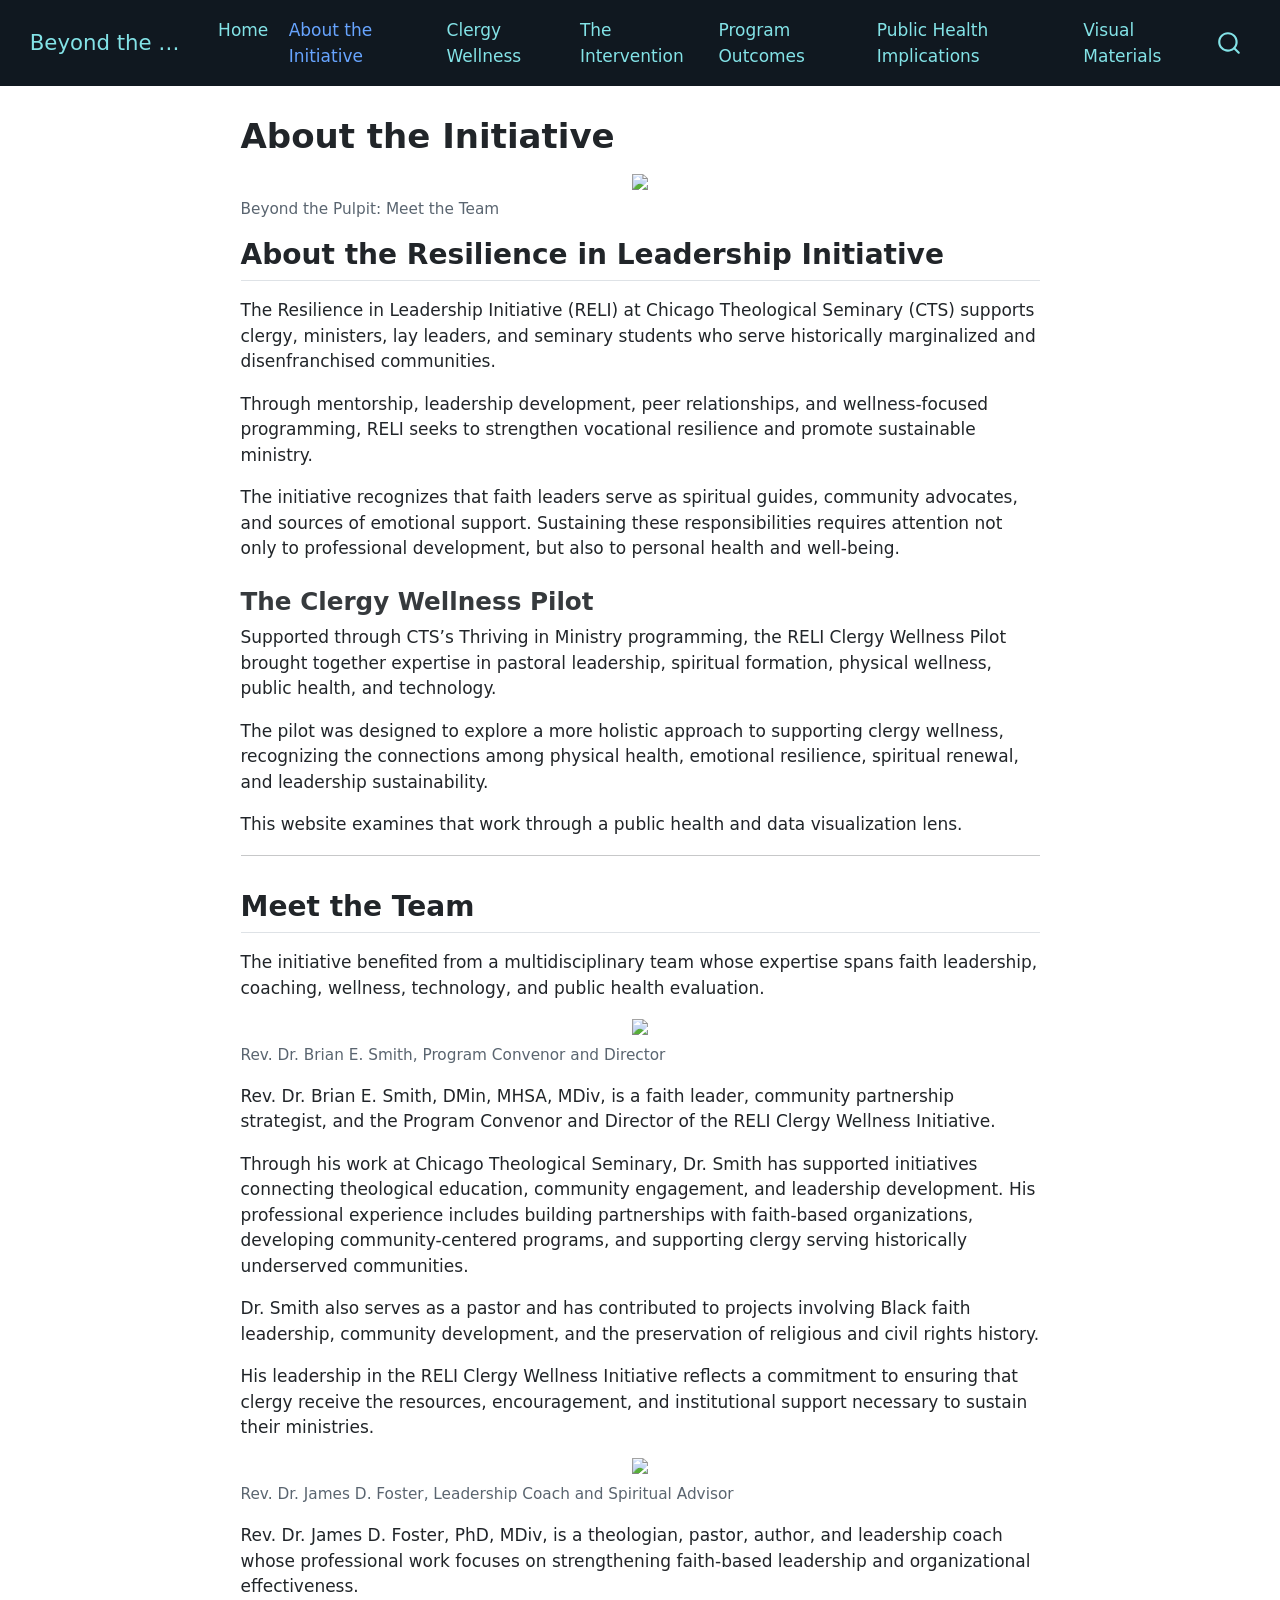
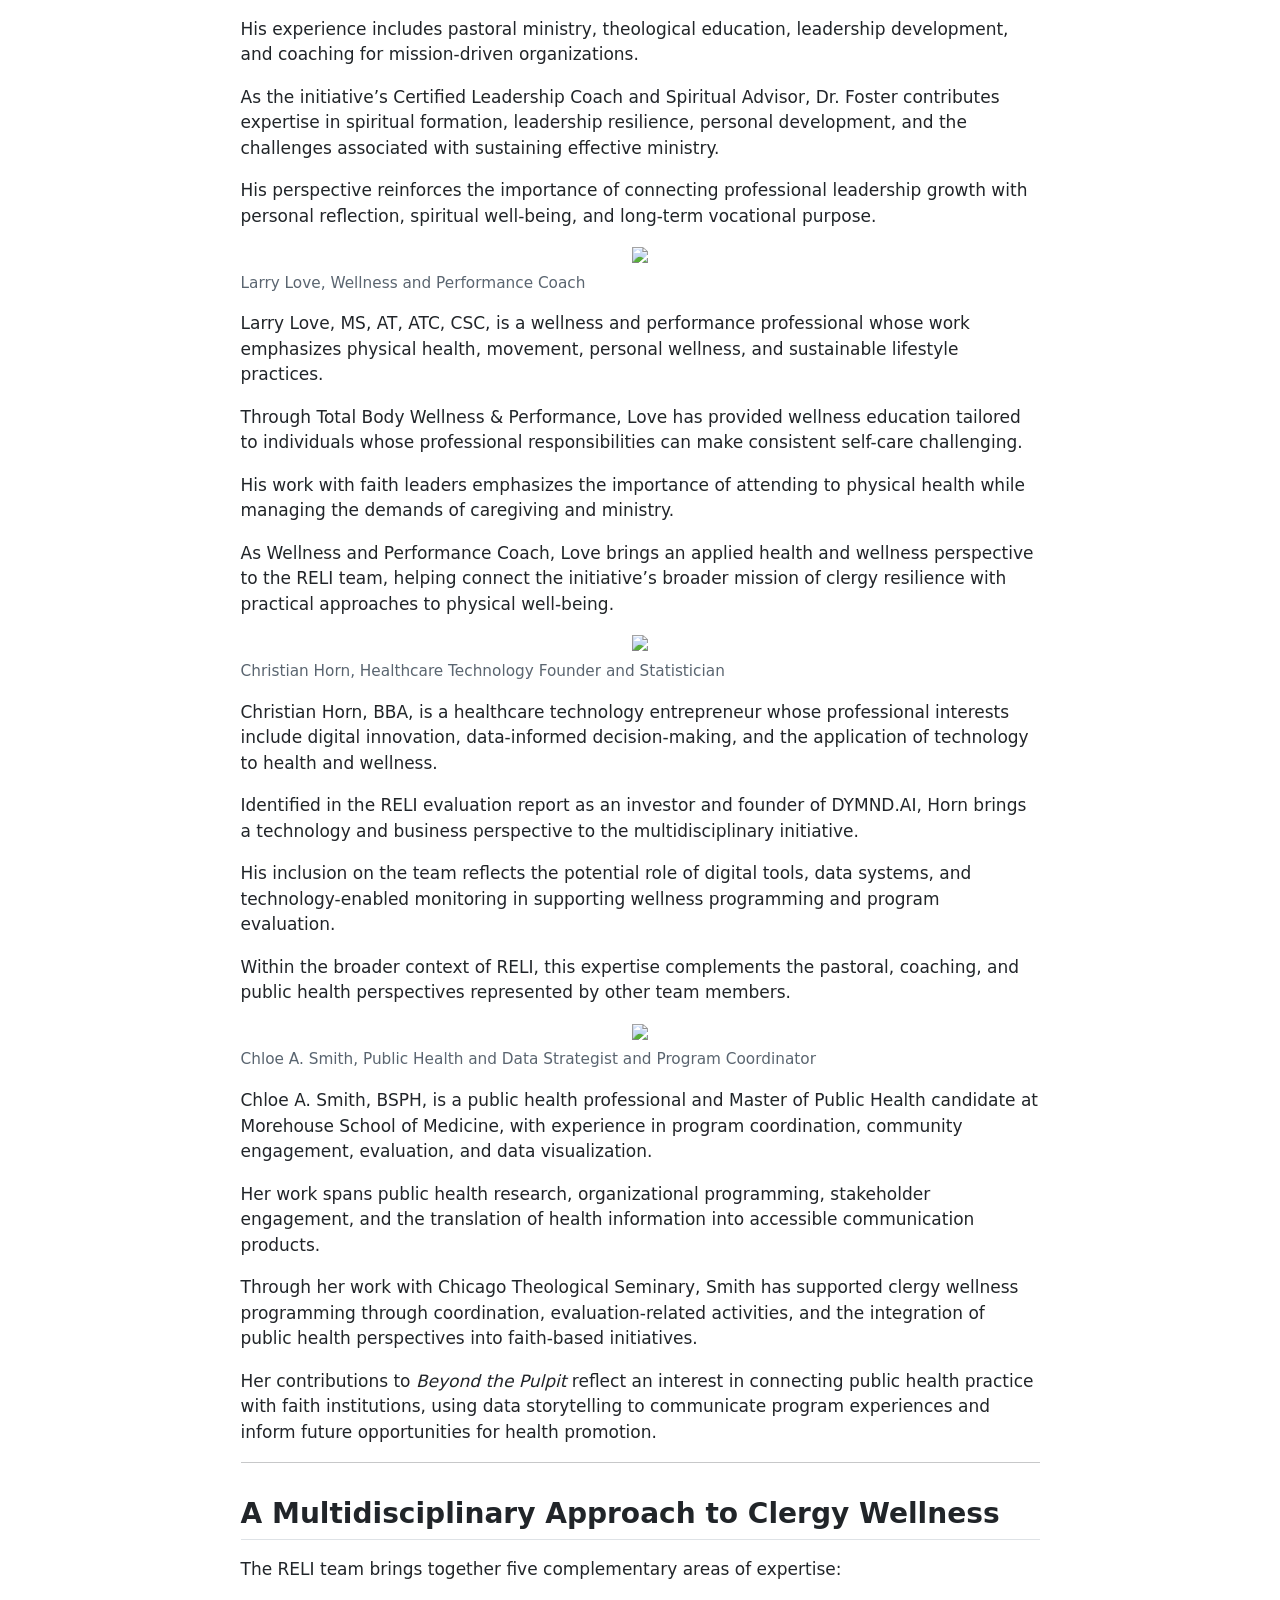
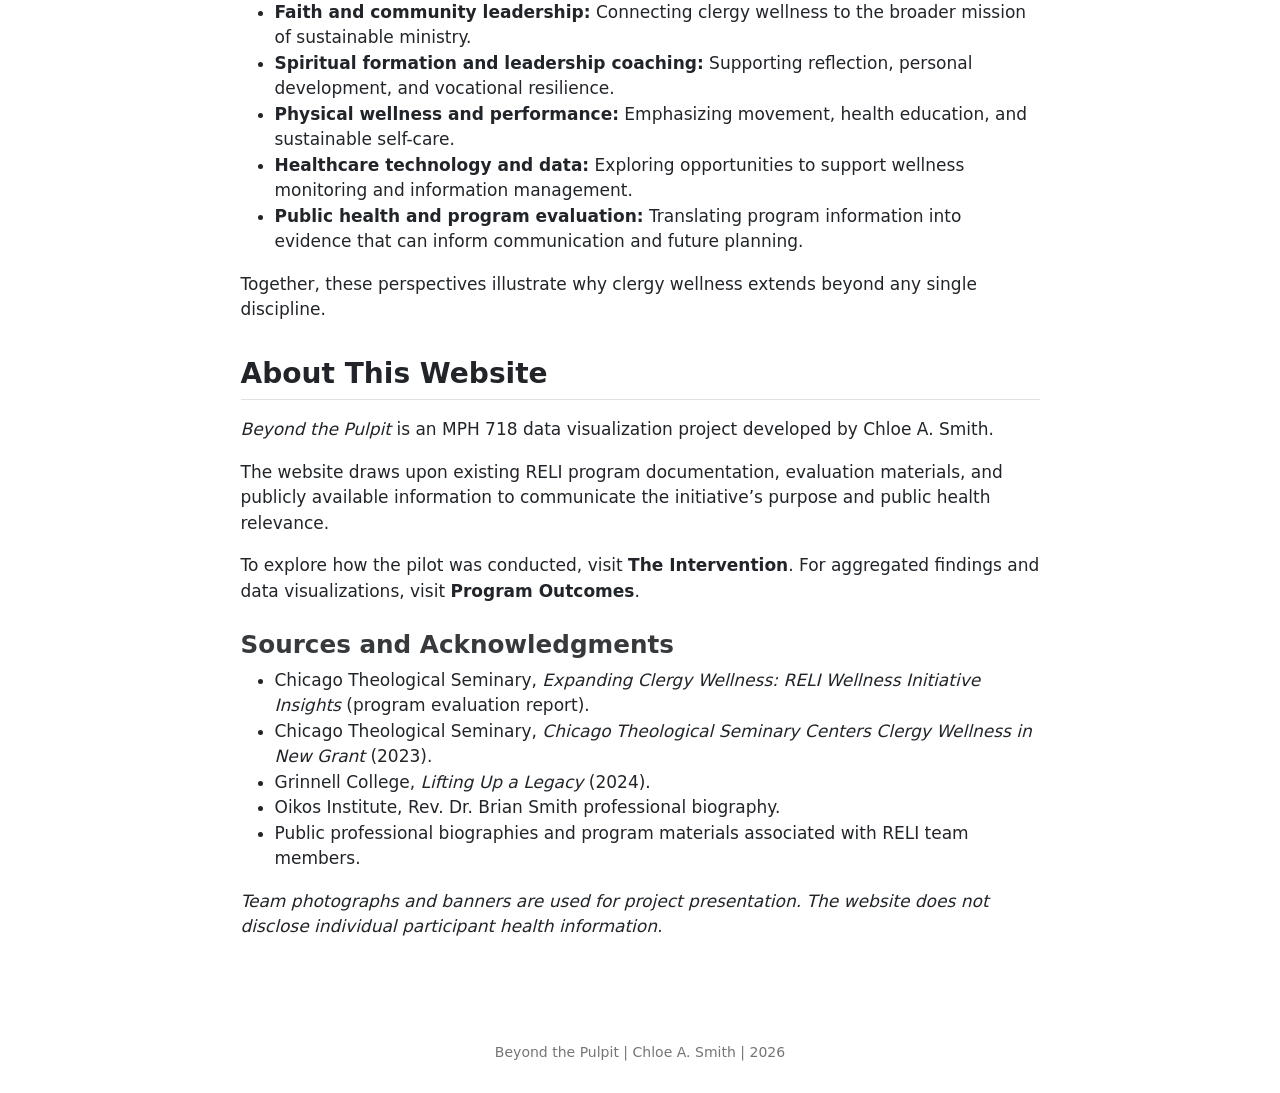
==== docs/about.html @ e20a2274 "Add Beyond the Pulpit website" ====
<!DOCTYPE html>
<html xmlns="http://www.w3.org/1999/xhtml" lang="en" xml:lang="en"><head>

<meta charset="utf-8">
<meta name="generator" content="quarto-1.9.38">

<meta name="viewport" content="width=device-width, initial-scale=1.0, user-scalable=yes">


<title>About the Initiative – Beyond the Pulpit</title>
<style>
/* Default styles provided by pandoc.
** See https://pandoc.org/MANUAL.html#variables-for-html for config info.
*/
code{white-space: pre-wrap;}
span.smallcaps{font-variant: small-caps;}
div.columns{display: flex; gap: min(4vw, 1.5em);}
div.column{flex: auto; overflow-x: auto;}
div.hanging-indent{margin-left: 1.5em; text-indent: -1.5em;}
ul.task-list{list-style: none;}
ul.task-list li input[type="checkbox"] {
  width: 0.8em;
  margin: 0 0.8em 0.2em -1em; /* quarto-specific, see https://github.com/quarto-dev/quarto-cli/issues/4556 */ 
  vertical-align: middle;
}
</style>


<script src="site_libs/quarto-nav/quarto-nav.js"></script>
<script src="site_libs/quarto-nav/headroom.min.js"></script>
<script src="site_libs/clipboard/clipboard.min.js"></script>
<script src="site_libs/quarto-search/autocomplete.umd.js"></script>
<script src="site_libs/quarto-search/fuse.min.js"></script>
<script src="site_libs/quarto-search/quarto-search.js"></script>
<meta name="quarto:offset" content="./">
<script src="site_libs/quarto-html/quarto.js" type="module"></script>
<script src="site_libs/quarto-html/tabsets/tabsets.js" type="module"></script>
<script src="site_libs/quarto-html/popper.min.js"></script>
<script src="site_libs/quarto-html/tippy.umd.min.js"></script>
<script src="site_libs/quarto-html/anchor.min.js"></script>
<link href="site_libs/quarto-html/tippy.css" rel="stylesheet">
<link href="site_libs/quarto-html/quarto-syntax-highlighting-15634bcf2e68342d4ad2dfa704d543f6.css" rel="stylesheet" id="quarto-text-highlighting-styles">
<script src="site_libs/bootstrap/bootstrap.min.js"></script>
<link href="site_libs/bootstrap/bootstrap-icons.css" rel="stylesheet">
<link href="site_libs/bootstrap/bootstrap-625880706a9f51ffbf004a11ac6f3d21.min.css" rel="stylesheet" append-hash="true" id="quarto-bootstrap" data-mode="light">
<script id="quarto-search-options" type="application/json">{
  "location": "navbar",
  "copy-button": false,
  "collapse-after": 3,
  "panel-placement": "end",
  "type": "overlay",
  "limit": 50,
  "keyboard-shortcut": [
    "f",
    "/",
    "s"
  ],
  "show-item-context": false,
  "language": {
    "search-no-results-text": "No results",
    "search-matching-documents-text": "matching documents",
    "search-copy-link-title": "Copy link to search",
    "search-hide-matches-text": "Hide additional matches",
    "search-more-match-text": "more match in this document",
    "search-more-matches-text": "more matches in this document",
    "search-clear-button-title": "Clear",
    "search-text-placeholder": "",
    "search-detached-cancel-button-title": "Cancel",
    "search-submit-button-title": "Submit",
    "search-label": "Search"
  }
}</script>


</head>

<body class="nav-fixed fullcontent quarto-light">

<div id="quarto-search-results"></div>
  <header id="quarto-header" class="headroom fixed-top">
    <nav class="navbar navbar-expand-lg " data-bs-theme="dark">
      <div class="navbar-container container-fluid">
      <div class="navbar-brand-container mx-auto">
    <a class="navbar-brand" href="./index.html">
    <span class="navbar-title">Beyond the Pulpit</span>
    </a>
  </div>
            <div id="quarto-search" class="" title="Search"></div>
          <button class="navbar-toggler" type="button" data-bs-toggle="collapse" data-bs-target="#navbarCollapse" aria-controls="navbarCollapse" role="menu" aria-expanded="false" aria-label="Toggle navigation" onclick="if (window.quartoToggleHeadroom) { window.quartoToggleHeadroom(); }">
  <span class="navbar-toggler-icon"></span>
</button>
          <div class="collapse navbar-collapse" id="navbarCollapse">
            <ul class="navbar-nav navbar-nav-scroll me-auto">
  <li class="nav-item">
    <a class="nav-link" href="./index.html"> 
<span class="menu-text">Home</span></a>
  </li>  
  <li class="nav-item">
    <a class="nav-link active" href="./about.html" aria-current="page"> 
<span class="menu-text">About the Initiative</span></a>
  </li>  
  <li class="nav-item">
    <a class="nav-link" href="./Wellness.html"> 
<span class="menu-text">Clergy Wellness</span></a>
  </li>  
  <li class="nav-item">
    <a class="nav-link" href="./intervention.html"> 
<span class="menu-text">The Intervention</span></a>
  </li>  
  <li class="nav-item">
    <a class="nav-link" href="./outcomes.html"> 
<span class="menu-text">Program Outcomes</span></a>
  </li>  
  <li class="nav-item">
    <a class="nav-link" href="./Implications/implications.html"> 
<span class="menu-text">Public Health Implications</span></a>
  </li>  
  <li class="nav-item">
    <a class="nav-link" href="./visualmaterials.html"> 
<span class="menu-text">Visual Materials</span></a>
  </li>  
</ul>
          </div> <!-- /navcollapse -->
            <div class="quarto-navbar-tools">
</div>
      </div> <!-- /container-fluid -->
    </nav>
</header>
<!-- content -->
<div id="quarto-content" class="quarto-container page-columns page-rows-contents page-layout-article page-navbar">
<!-- sidebar -->
<!-- margin-sidebar -->
    
<!-- main -->
<main class="content" id="quarto-document-content"><header id="title-block-header" class="quarto-title-block"><h1 class="title display-7">About the Initiative</h1></header>

<header id="title-block-header">


</header>


<div class="quarto-figure quarto-figure-center">
<figure class="figure">
<p><img src="./images/CSmith_RStudioFinal_MeettheTeamAll.png" class="img-fluid figure-img" style="width:100.0%"></p>
<figcaption>Beyond the Pulpit: Meet the Team</figcaption>
</figure>
</div>
<section id="about-the-resilience-in-leadership-initiative" class="level2">
<h2 class="anchored" data-anchor-id="about-the-resilience-in-leadership-initiative">About the Resilience in Leadership Initiative</h2>
<p>The Resilience in Leadership Initiative (RELI) at Chicago Theological Seminary (CTS) supports clergy, ministers, lay leaders, and seminary students who serve historically marginalized and disenfranchised communities.</p>
<p>Through mentorship, leadership development, peer relationships, and wellness-focused programming, RELI seeks to strengthen vocational resilience and promote sustainable ministry.</p>
<p>The initiative recognizes that faith leaders serve as spiritual guides, community advocates, and sources of emotional support. Sustaining these responsibilities requires attention not only to professional development, but also to personal health and well-being.</p>
<section id="the-clergy-wellness-pilot" class="level3">
<h3 class="anchored" data-anchor-id="the-clergy-wellness-pilot">The Clergy Wellness Pilot</h3>
<p>Supported through CTS’s Thriving in Ministry programming, the RELI Clergy Wellness Pilot brought together expertise in pastoral leadership, spiritual formation, physical wellness, public health, and technology.</p>
<p>The pilot was designed to explore a more holistic approach to supporting clergy wellness, recognizing the connections among physical health, emotional resilience, spiritual renewal, and leadership sustainability.</p>
<p>This website examines that work through a public health and data visualization lens.</p>
<hr>
</section>
</section>
<section id="meet-the-team" class="level2">
<h2 class="anchored" data-anchor-id="meet-the-team">Meet the Team</h2>
<p>The initiative benefited from a multidisciplinary team whose expertise spans faith leadership, coaching, wellness, technology, and public health evaluation.</p>
<div class="quarto-figure quarto-figure-center">
<figure class="figure">
<p><img src="./images/CSmith_RStudioFinal_MeettheTeamBrian.png" class="img-fluid figure-img" style="width:100.0%"></p>
<figcaption>Rev.&nbsp;Dr.&nbsp;Brian E. Smith, Program Convenor and Director</figcaption>
</figure>
</div>
<p>Rev.&nbsp;Dr.&nbsp;Brian E. Smith, DMin, MHSA, MDiv, is a faith leader, community partnership strategist, and the Program Convenor and Director of the RELI Clergy Wellness Initiative.</p>
<p>Through his work at Chicago Theological Seminary, Dr.&nbsp;Smith has supported initiatives connecting theological education, community engagement, and leadership development. His professional experience includes building partnerships with faith-based organizations, developing community-centered programs, and supporting clergy serving historically underserved communities.</p>
<p>Dr.&nbsp;Smith also serves as a pastor and has contributed to projects involving Black faith leadership, community development, and the preservation of religious and civil rights history.</p>
<p>His leadership in the RELI Clergy Wellness Initiative reflects a commitment to ensuring that clergy receive the resources, encouragement, and institutional support necessary to sustain their ministries.</p>
<div class="quarto-figure quarto-figure-center">
<figure class="figure">
<p><img src="./images/CSmith_RStudioFinal_MeettheTeamJames.png" class="img-fluid figure-img" style="width:100.0%"></p>
<figcaption>Rev.&nbsp;Dr.&nbsp;James D. Foster, Leadership Coach and Spiritual Advisor</figcaption>
</figure>
</div>
<p>Rev.&nbsp;Dr.&nbsp;James D. Foster, PhD, MDiv, is a theologian, pastor, author, and leadership coach whose professional work focuses on strengthening faith-based leadership and organizational effectiveness.</p>
<p>His experience includes pastoral ministry, theological education, leadership development, and coaching for mission-driven organizations.</p>
<p>As the initiative’s Certified Leadership Coach and Spiritual Advisor, Dr.&nbsp;Foster contributes expertise in spiritual formation, leadership resilience, personal development, and the challenges associated with sustaining effective ministry.</p>
<p>His perspective reinforces the importance of connecting professional leadership growth with personal reflection, spiritual well-being, and long-term vocational purpose.</p>
<div class="quarto-figure quarto-figure-center">
<figure class="figure">
<p><img src="./images/CSmith_RStudioFinal_MeettheTeamLarry.png" class="img-fluid figure-img" style="width:100.0%"></p>
<figcaption>Larry Love, Wellness and Performance Coach</figcaption>
</figure>
</div>
<p>Larry Love, MS, AT, ATC, CSC, is a wellness and performance professional whose work emphasizes physical health, movement, personal wellness, and sustainable lifestyle practices.</p>
<p>Through Total Body Wellness &amp; Performance, Love has provided wellness education tailored to individuals whose professional responsibilities can make consistent self-care challenging.</p>
<p>His work with faith leaders emphasizes the importance of attending to physical health while managing the demands of caregiving and ministry.</p>
<p>As Wellness and Performance Coach, Love brings an applied health and wellness perspective to the RELI team, helping connect the initiative’s broader mission of clergy resilience with practical approaches to physical well-being.</p>
<div class="quarto-figure quarto-figure-center">
<figure class="figure">
<p><img src="./images/CSmith_RStudioFinal_MeettheTeamChristian.png" class="img-fluid figure-img" style="width:100.0%"></p>
<figcaption>Christian Horn, Healthcare Technology Founder and Statistician</figcaption>
</figure>
</div>
<p>Christian Horn, BBA, is a healthcare technology entrepreneur whose professional interests include digital innovation, data-informed decision-making, and the application of technology to health and wellness.</p>
<p>Identified in the RELI evaluation report as an investor and founder of DYMND.AI, Horn brings a technology and business perspective to the multidisciplinary initiative.</p>
<p>His inclusion on the team reflects the potential role of digital tools, data systems, and technology-enabled monitoring in supporting wellness programming and program evaluation.</p>
<p>Within the broader context of RELI, this expertise complements the pastoral, coaching, and public health perspectives represented by other team members.</p>
<div class="quarto-figure quarto-figure-center">
<figure class="figure">
<p><img src="./images/CSmith_RStudioFinal_MeettheTeamChloe.png" class="img-fluid figure-img" style="width:100.0%"></p>
<figcaption>Chloe A. Smith, Public Health and Data Strategist and Program Coordinator</figcaption>
</figure>
</div>
<p>Chloe A. Smith, BSPH, is a public health professional and Master of Public Health candidate at Morehouse School of Medicine, with experience in program coordination, community engagement, evaluation, and data visualization.</p>
<p>Her work spans public health research, organizational programming, stakeholder engagement, and the translation of health information into accessible communication products.</p>
<p>Through her work with Chicago Theological Seminary, Smith has supported clergy wellness programming through coordination, evaluation-related activities, and the integration of public health perspectives into faith-based initiatives.</p>
<p>Her contributions to <em>Beyond the Pulpit</em> reflect an interest in connecting public health practice with faith institutions, using data storytelling to communicate program experiences and inform future opportunities for health promotion.</p>
<hr>
</section>
<section id="a-multidisciplinary-approach-to-clergy-wellness" class="level2">
<h2 class="anchored" data-anchor-id="a-multidisciplinary-approach-to-clergy-wellness">A Multidisciplinary Approach to Clergy Wellness</h2>
<p>The RELI team brings together five complementary areas of expertise:</p>
<ul>
<li><strong>Faith and community leadership:</strong> Connecting clergy wellness to the broader mission of sustainable ministry.</li>
<li><strong>Spiritual formation and leadership coaching:</strong> Supporting reflection, personal development, and vocational resilience.</li>
<li><strong>Physical wellness and performance:</strong> Emphasizing movement, health education, and sustainable self-care.</li>
<li><strong>Healthcare technology and data:</strong> Exploring opportunities to support wellness monitoring and information management.</li>
<li><strong>Public health and program evaluation:</strong> Translating program information into evidence that can inform communication and future planning.</li>
</ul>
<p>Together, these perspectives illustrate why clergy wellness extends beyond any single discipline.</p>
</section>
<section id="about-this-website" class="level2">
<h2 class="anchored" data-anchor-id="about-this-website">About This Website</h2>
<p><em>Beyond the Pulpit</em> is an MPH 718 data visualization project developed by Chloe A. Smith.</p>
<p>The website draws upon existing RELI program documentation, evaluation materials, and publicly available information to communicate the initiative’s purpose and public health relevance.</p>
<p>To explore how the pilot was conducted, visit <strong>The Intervention</strong>. For aggregated findings and data visualizations, visit <strong>Program Outcomes</strong>.</p>
<section id="sources-and-acknowledgments" class="level3">
<h3 class="anchored" data-anchor-id="sources-and-acknowledgments">Sources and Acknowledgments</h3>
<ul>
<li>Chicago Theological Seminary, <em>Expanding Clergy Wellness: RELI Wellness Initiative Insights</em> (program evaluation report).</li>
<li>Chicago Theological Seminary, <em>Chicago Theological Seminary Centers Clergy Wellness in New Grant</em> (2023).</li>
<li>Grinnell College, <em>Lifting Up a Legacy</em> (2024).</li>
<li>Oikos Institute, Rev.&nbsp;Dr.&nbsp;Brian Smith professional biography.</li>
<li>Public professional biographies and program materials associated with RELI team members.</li>
</ul>
<p><em>Team photographs and banners are used for project presentation. The website does not disclose individual participant health information.</em></p>


</section>
</section>

</main> <!-- /main -->
<script id="quarto-html-after-body" type="application/javascript">
  window.document.addEventListener("DOMContentLoaded", function (event) {
    const icon = "";
    const anchorJS = new window.AnchorJS();
    anchorJS.options = {
      placement: 'right',
      icon: icon
    };
    anchorJS.add('.anchored');
    const isCodeAnnotation = (el) => {
      for (const clz of el.classList) {
        if (clz.startsWith('code-annotation-')) {                     
          return true;
        }
      }
      return false;
    }
    const onCopySuccess = function(e) {
      // button target
      const button = e.trigger;
      // don't keep focus
      button.blur();
      // flash "checked"
      button.classList.add('code-copy-button-checked');
      var currentTitle = button.getAttribute("title");
      button.setAttribute("title", "Copied!");
      let tooltip;
      if (window.bootstrap) {
        button.setAttribute("data-bs-toggle", "tooltip");
        button.setAttribute("data-bs-placement", "left");
        button.setAttribute("data-bs-title", "Copied!");
        tooltip = new bootstrap.Tooltip(button, 
          { trigger: "manual", 
            customClass: "code-copy-button-tooltip",
            offset: [0, -8]});
        tooltip.show();    
      }
      setTimeout(function() {
        if (tooltip) {
          tooltip.hide();
          button.removeAttribute("data-bs-title");
          button.removeAttribute("data-bs-toggle");
          button.removeAttribute("data-bs-placement");
        }
        button.setAttribute("title", currentTitle);
        button.classList.remove('code-copy-button-checked');
      }, 1000);
      // clear code selection
      e.clearSelection();
    }
    const getTextToCopy = function(trigger) {
      const outerScaffold = trigger.parentElement.cloneNode(true);
      const codeEl = outerScaffold.querySelector('code');
      for (const childEl of codeEl.children) {
        if (isCodeAnnotation(childEl)) {
          childEl.remove();
        }
      }
      return codeEl.innerText;
    }
    const clipboard = new window.ClipboardJS('.code-copy-button:not([data-in-quarto-modal])', {
      text: getTextToCopy
    });
    clipboard.on('success', onCopySuccess);
    if (window.document.getElementById('quarto-embedded-source-code-modal')) {
      const clipboardModal = new window.ClipboardJS('.code-copy-button[data-in-quarto-modal]', {
        text: getTextToCopy,
        container: window.document.getElementById('quarto-embedded-source-code-modal')
      });
      clipboardModal.on('success', onCopySuccess);
    }
      var localhostRegex = new RegExp(/^(?:http|https):\/\/localhost\:?[0-9]*\//);
      var mailtoRegex = new RegExp(/^mailto:/);
        var filterRegex = new RegExp('/' + window.location.host + '/');
      var isInternal = (href) => {
          return filterRegex.test(href) || localhostRegex.test(href) || mailtoRegex.test(href);
      }
      // Inspect non-navigation links and adorn them if external
     var links = window.document.querySelectorAll('a[href]:not(.nav-link):not(.navbar-brand):not(.toc-action):not(.sidebar-link):not(.sidebar-item-toggle):not(.pagination-link):not(.no-external):not([aria-hidden]):not(.dropdown-item):not(.quarto-navigation-tool):not(.about-link)');
      for (var i=0; i<links.length; i++) {
        const link = links[i];
        if (!isInternal(link.href)) {
          // undo the damage that might have been done by quarto-nav.js in the case of
          // links that we want to consider external
          if (link.dataset.originalHref !== undefined) {
            link.href = link.dataset.originalHref;
          }
        }
      }
    function tippyHover(el, contentFn, onTriggerFn, onUntriggerFn) {
      const config = {
        allowHTML: true,
        maxWidth: 500,
        delay: 100,
        arrow: false,
        appendTo: function(el) {
            return el.parentElement;
        },
        interactive: true,
        interactiveBorder: 10,
        theme: 'quarto',
        placement: 'bottom-start',
      };
      if (contentFn) {
        config.content = contentFn;
      }
      if (onTriggerFn) {
        config.onTrigger = onTriggerFn;
      }
      if (onUntriggerFn) {
        config.onUntrigger = onUntriggerFn;
      }
      window.tippy(el, config); 
    }
    const noterefs = window.document.querySelectorAll('a[role="doc-noteref"]');
    for (var i=0; i<noterefs.length; i++) {
      const ref = noterefs[i];
      tippyHover(ref, function() {
        // use id or data attribute instead here
        let href = ref.getAttribute('data-footnote-href') || ref.getAttribute('href');
        try { href = new URL(href).hash; } catch {}
        const id = href.replace(/^#\/?/, "");
        const note = window.document.getElementById(id);
        if (note) {
          return note.innerHTML;
        } else {
          return "";
        }
      });
    }
    const xrefs = window.document.querySelectorAll('a.quarto-xref');
    const processXRef = (id, note) => {
      // Strip column container classes
      const stripColumnClz = (el) => {
        el.classList.remove("page-full", "page-columns");
        if (el.children) {
          for (const child of el.children) {
            stripColumnClz(child);
          }
        }
      }
      stripColumnClz(note)
      if (id === null || id.startsWith('sec-')) {
        // Special case sections, only their first couple elements
        const container = document.createElement("div");
        if (note.children && note.children.length > 2) {
          container.appendChild(note.children[0].cloneNode(true));
          for (let i = 1; i < note.children.length; i++) {
            const child = note.children[i];
            if (child.tagName === "P" && child.innerText === "") {
              continue;
            } else {
              container.appendChild(child.cloneNode(true));
              break;
            }
          }
          if (window.Quarto?.typesetMath) {
            window.Quarto.typesetMath(container);
          }
          return container.innerHTML
        } else {
          if (window.Quarto?.typesetMath) {
            window.Quarto.typesetMath(note);
          }
          return note.innerHTML;
        }
      } else {
        // Remove any anchor links if they are present
        const anchorLink = note.querySelector('a.anchorjs-link');
        if (anchorLink) {
          anchorLink.remove();
        }
        if (window.Quarto?.typesetMath) {
          window.Quarto.typesetMath(note);
        }
        if (note.classList.contains("callout")) {
          return note.outerHTML;
        } else {
          return note.innerHTML;
        }
      }
    }
    for (var i=0; i<xrefs.length; i++) {
      const xref = xrefs[i];
      tippyHover(xref, undefined, function(instance) {
        instance.disable();
        let url = xref.getAttribute('href');
        let hash = undefined; 
        if (url.startsWith('#')) {
          hash = url;
        } else {
          try { hash = new URL(url).hash; } catch {}
        }
        if (hash) {
          const id = hash.replace(/^#\/?/, "");
          const note = window.document.getElementById(id);
          if (note !== null) {
            try {
              const html = processXRef(id, note.cloneNode(true));
              instance.setContent(html);
            } finally {
              instance.enable();
              instance.show();
            }
          } else {
            // See if we can fetch this
            fetch(url.split('#')[0])
            .then(res => res.text())
            .then(html => {
              const parser = new DOMParser();
              const htmlDoc = parser.parseFromString(html, "text/html");
              const note = htmlDoc.getElementById(id);
              if (note !== null) {
                const html = processXRef(id, note);
                instance.setContent(html);
              } 
            }).finally(() => {
              instance.enable();
              instance.show();
            });
          }
        } else {
          // See if we can fetch a full url (with no hash to target)
          // This is a special case and we should probably do some content thinning / targeting
          fetch(url)
          .then(res => res.text())
          .then(html => {
            const parser = new DOMParser();
            const htmlDoc = parser.parseFromString(html, "text/html");
            const note = htmlDoc.querySelector('main.content');
            if (note !== null) {
              // This should only happen for chapter cross references
              // (since there is no id in the URL)
              // remove the first header
              if (note.children.length > 0 && note.children[0].tagName === "HEADER") {
                note.children[0].remove();
              }
              const html = processXRef(null, note);
              instance.setContent(html);
            } 
          }).finally(() => {
            instance.enable();
            instance.show();
          });
        }
      }, function(instance) {
      });
    }
        let selectedAnnoteEl;
        const selectorForAnnotation = ( cell, annotation) => {
          let cellAttr = 'data-code-cell="' + cell + '"';
          let lineAttr = 'data-code-annotation="' +  annotation + '"';
          const selector = 'span[' + cellAttr + '][' + lineAttr + ']';
          return selector;
        }
        const selectCodeLines = (annoteEl) => {
          const doc = window.document;
          const targetCell = annoteEl.getAttribute("data-target-cell");
          const targetAnnotation = annoteEl.getAttribute("data-target-annotation");
          const annoteSpan = window.document.querySelector(selectorForAnnotation(targetCell, targetAnnotation));
          const lines = annoteSpan.getAttribute("data-code-lines").split(",");
          const lineIds = lines.map((line) => {
            return targetCell + "-" + line;
          })
          let top = null;
          let height = null;
          let parent = null;
          if (lineIds.length > 0) {
              //compute the position of the single el (top and bottom and make a div)
              const el = window.document.getElementById(lineIds[0]);
              top = el.offsetTop;
              height = el.offsetHeight;
              parent = el.parentElement.parentElement;
            if (lineIds.length > 1) {
              const lastEl = window.document.getElementById(lineIds[lineIds.length - 1]);
              const bottom = lastEl.offsetTop + lastEl.offsetHeight;
              height = bottom - top;
            }
            if (top !== null && height !== null && parent !== null) {
              // cook up a div (if necessary) and position it 
              let div = window.document.getElementById("code-annotation-line-highlight");
              if (div === null) {
                div = window.document.createElement("div");
                div.setAttribute("id", "code-annotation-line-highlight");
                div.style.position = 'absolute';
                parent.appendChild(div);
              }
              div.style.top = top - 2 + "px";
              div.style.height = height + 4 + "px";
              div.style.left = 0;
              let gutterDiv = window.document.getElementById("code-annotation-line-highlight-gutter");
              if (gutterDiv === null) {
                gutterDiv = window.document.createElement("div");
                gutterDiv.setAttribute("id", "code-annotation-line-highlight-gutter");
                gutterDiv.style.position = 'absolute';
                const codeCell = window.document.getElementById(targetCell);
                const gutter = codeCell.querySelector('.code-annotation-gutter');
                gutter.appendChild(gutterDiv);
              }
              gutterDiv.style.top = top - 2 + "px";
              gutterDiv.style.height = height + 4 + "px";
            }
            selectedAnnoteEl = annoteEl;
          }
        };
        const unselectCodeLines = () => {
          const elementsIds = ["code-annotation-line-highlight", "code-annotation-line-highlight-gutter"];
          elementsIds.forEach((elId) => {
            const div = window.document.getElementById(elId);
            if (div) {
              div.remove();
            }
          });
          selectedAnnoteEl = undefined;
        };
          // Handle positioning of the toggle
      window.addEventListener(
        "resize",
        throttle(() => {
          elRect = undefined;
          if (selectedAnnoteEl) {
            selectCodeLines(selectedAnnoteEl);
          }
        }, 10)
      );
      function throttle(fn, ms) {
      let throttle = false;
      let timer;
        return (...args) => {
          if(!throttle) { // first call gets through
              fn.apply(this, args);
              throttle = true;
          } else { // all the others get throttled
              if(timer) clearTimeout(timer); // cancel #2
              timer = setTimeout(() => {
                fn.apply(this, args);
                timer = throttle = false;
              }, ms);
          }
        };
      }
        // Attach click handler to the DT
        const annoteDls = window.document.querySelectorAll('dt[data-target-cell]');
        for (const annoteDlNode of annoteDls) {
          annoteDlNode.addEventListener('click', (event) => {
            const clickedEl = event.target;
            if (clickedEl !== selectedAnnoteEl) {
              unselectCodeLines();
              const activeEl = window.document.querySelector('dt[data-target-cell].code-annotation-active');
              if (activeEl) {
                activeEl.classList.remove('code-annotation-active');
              }
              selectCodeLines(clickedEl);
              clickedEl.classList.add('code-annotation-active');
            } else {
              // Unselect the line
              unselectCodeLines();
              clickedEl.classList.remove('code-annotation-active');
            }
          });
        }
    const findCites = (el) => {
      const parentEl = el.parentElement;
      if (parentEl) {
        const cites = parentEl.dataset.cites;
        if (cites) {
          return {
            el,
            cites: cites.split(' ')
          };
        } else {
          return findCites(el.parentElement)
        }
      } else {
        return undefined;
      }
    };
    var bibliorefs = window.document.querySelectorAll('a[role="doc-biblioref"]');
    for (var i=0; i<bibliorefs.length; i++) {
      const ref = bibliorefs[i];
      const citeInfo = findCites(ref);
      if (citeInfo) {
        tippyHover(citeInfo.el, function() {
          var popup = window.document.createElement('div');
          citeInfo.cites.forEach(function(cite) {
            var citeDiv = window.document.createElement('div');
            citeDiv.classList.add('hanging-indent');
            citeDiv.classList.add('csl-entry');
            var biblioDiv = window.document.getElementById('ref-' + cite);
            if (biblioDiv) {
              citeDiv.innerHTML = biblioDiv.innerHTML;
            }
            popup.appendChild(citeDiv);
          });
          return popup.innerHTML;
        });
      }
    }
  });
  </script>
</div> <!-- /content -->
<footer class="footer">
  <div class="nav-footer">
    <div class="nav-footer-left">
      &nbsp;
    </div>   
    <div class="nav-footer-center">
<p>Beyond the Pulpit | Chloe A. Smith | 2026</p>
</div>
    <div class="nav-footer-right">
      &nbsp;
    </div>
  </div>
</footer>




</body></html>
---- docs/site_libs/quarto-html/tippy.css ----
.tippy-box[data-animation=fade][data-state=hidden]{opacity:0}[data-tippy-root]{max-width:calc(100vw - 10px)}.tippy-box{position:relative;background-color:#333;color:#fff;border-radius:4px;font-size:14px;line-height:1.4;white-space:normal;outline:0;transition-property:transform,visibility,opacity}.tippy-box[data-placement^=top]>.tippy-arrow{bottom:0}.tippy-box[data-placement^=top]>.tippy-arrow:before{bottom:-7px;left:0;border-width:8px 8px 0;border-top-color:initial;transform-origin:center top}.tippy-box[data-placement^=bottom]>.tippy-arrow{top:0}.tippy-box[data-placement^=bottom]>.tippy-arrow:before{top:-7px;left:0;border-width:0 8px 8px;border-bottom-color:initial;transform-origin:center bottom}.tippy-box[data-placement^=left]>.tippy-arrow{right:0}.tippy-box[data-placement^=left]>.tippy-arrow:before{border-width:8px 0 8px 8px;border-left-color:initial;right:-7px;transform-origin:center left}.tippy-box[data-placement^=right]>.tippy-arrow{left:0}.tippy-box[data-placement^=right]>.tippy-arrow:before{left:-7px;border-width:8px 8px 8px 0;border-right-color:initial;transform-origin:center right}.tippy-box[data-inertia][data-state=visible]{transition-timing-function:cubic-bezier(.54,1.5,.38,1.11)}.tippy-arrow{width:16px;height:16px;color:#333}.tippy-arrow:before{content:"";position:absolute;border-color:transparent;border-style:solid}.tippy-content{position:relative;padding:5px 9px;z-index:1}
---- docs/site_libs/quarto-html/quarto-syntax-highlighting-15634bcf2e68342d4ad2dfa704d543f6.css ----
/* quarto syntax highlight colors */
:root {
  --quarto-hl-ot-color: #003B4F;
  --quarto-hl-at-color: #657422;
  --quarto-hl-ss-color: #20794D;
  --quarto-hl-an-color: #5E5E5E;
  --quarto-hl-fu-color: #4758AB;
  --quarto-hl-st-color: #20794D;
  --quarto-hl-cf-color: #003B4F;
  --quarto-hl-op-color: #5E5E5E;
  --quarto-hl-er-color: #AD0000;
  --quarto-hl-bn-color: #AD0000;
  --quarto-hl-al-color: #AD0000;
  --quarto-hl-va-color: #111111;
  --quarto-hl-bu-color: inherit;
  --quarto-hl-ex-color: inherit;
  --quarto-hl-pp-color: #AD0000;
  --quarto-hl-in-color: #5E5E5E;
  --quarto-hl-vs-color: #20794D;
  --quarto-hl-wa-color: #5E5E5E;
  --quarto-hl-do-color: #5E5E5E;
  --quarto-hl-im-color: #00769E;
  --quarto-hl-ch-color: #20794D;
  --quarto-hl-dt-color: #AD0000;
  --quarto-hl-fl-color: #AD0000;
  --quarto-hl-co-color: #5E5E5E;
  --quarto-hl-cv-color: #5E5E5E;
  --quarto-hl-cn-color: #8f5902;
  --quarto-hl-sc-color: #5E5E5E;
  --quarto-hl-dv-color: #AD0000;
  --quarto-hl-kw-color: #003B4F;
}

/* other quarto variables */
:root {
  --quarto-font-monospace: SFMono-Regular, Menlo, Monaco, Consolas, "Liberation Mono", "Courier New", monospace;
}

/* syntax highlight based on Pandoc's rules */
pre > code.sourceCode > span {
  color: #003B4F;
}

code.sourceCode > span {
  color: #003B4F;
}

div.sourceCode,
div.sourceCode pre.sourceCode {
  color: #003B4F;
}

/* Normal */
code span {
  color: #003B4F;
}

/* Alert */
code span.al {
  color: #AD0000;
  font-style: inherit;
}

/* Annotation */
code span.an {
  color: #5E5E5E;
  font-style: inherit;
}

/* Attribute */
code span.at {
  color: #657422;
  font-style: inherit;
}

/* BaseN */
code span.bn {
  color: #AD0000;
  font-style: inherit;
}

/* BuiltIn */
code span.bu {
  font-style: inherit;
}

/* ControlFlow */
code span.cf {
  color: #003B4F;
  font-weight: bold;
  font-style: inherit;
}

/* Char */
code span.ch {
  color: #20794D;
  font-style: inherit;
}

/* Constant */
code span.cn {
  color: #8f5902;
  font-style: inherit;
}

/* Comment */
code span.co {
  color: #5E5E5E;
  font-style: inherit;
}

/* CommentVar */
code span.cv {
  color: #5E5E5E;
  font-style: italic;
}

/* Documentation */
code span.do {
  color: #5E5E5E;
  font-style: italic;
}

/* DataType */
code span.dt {
  color: #AD0000;
  font-style: inherit;
}

/* DecVal */
code span.dv {
  color: #AD0000;
  font-style: inherit;
}

/* Error */
code span.er {
  color: #AD0000;
  font-style: inherit;
}

/* Extension */
code span.ex {
  font-style: inherit;
}

/* Float */
code span.fl {
  color: #AD0000;
  font-style: inherit;
}

/* Function */
code span.fu {
  color: #4758AB;
  font-style: inherit;
}

/* Import */
code span.im {
  color: #00769E;
  font-style: inherit;
}

/* Information */
code span.in {
  color: #5E5E5E;
  font-style: inherit;
}

/* Keyword */
code span.kw {
  color: #003B4F;
  font-weight: bold;
  font-style: inherit;
}

/* Operator */
code span.op {
  color: #5E5E5E;
  font-style: inherit;
}

/* Other */
code span.ot {
  color: #003B4F;
  font-style: inherit;
}

/* Preprocessor */
code span.pp {
  color: #AD0000;
  font-style: inherit;
}

/* SpecialChar */
code span.sc {
  color: #5E5E5E;
  font-style: inherit;
}

/* SpecialString */
code span.ss {
  color: #20794D;
  font-style: inherit;
}

/* String */
code span.st {
  color: #20794D;
  font-style: inherit;
}

/* Variable */
code span.va {
  color: #111111;
  font-style: inherit;
}

/* VerbatimString */
code span.vs {
  color: #20794D;
  font-style: inherit;
}

/* Warning */
code span.wa {
  color: #5E5E5E;
  font-style: italic;
}

.prevent-inlining {
  content: "</";
}

/*# sourceMappingURL=f23921c56f73e400b49028c9186a1aa0.css.map */
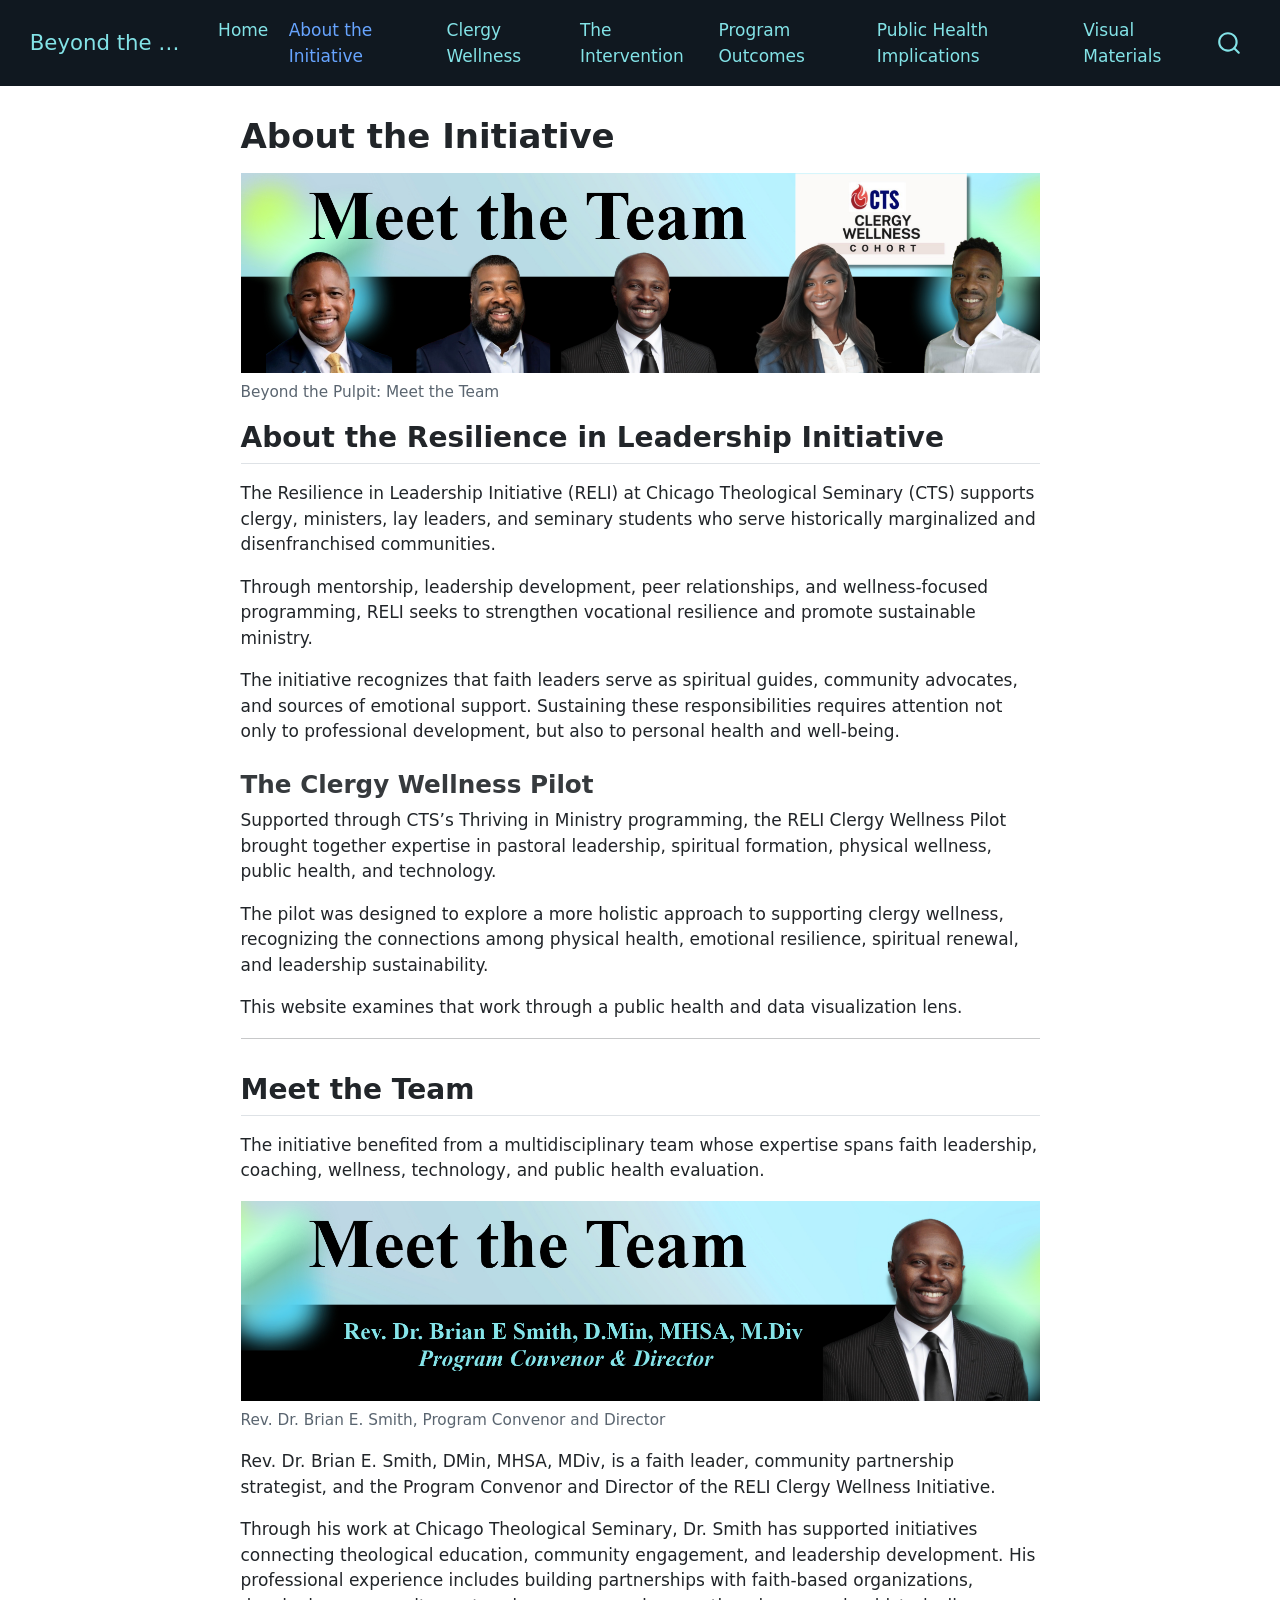
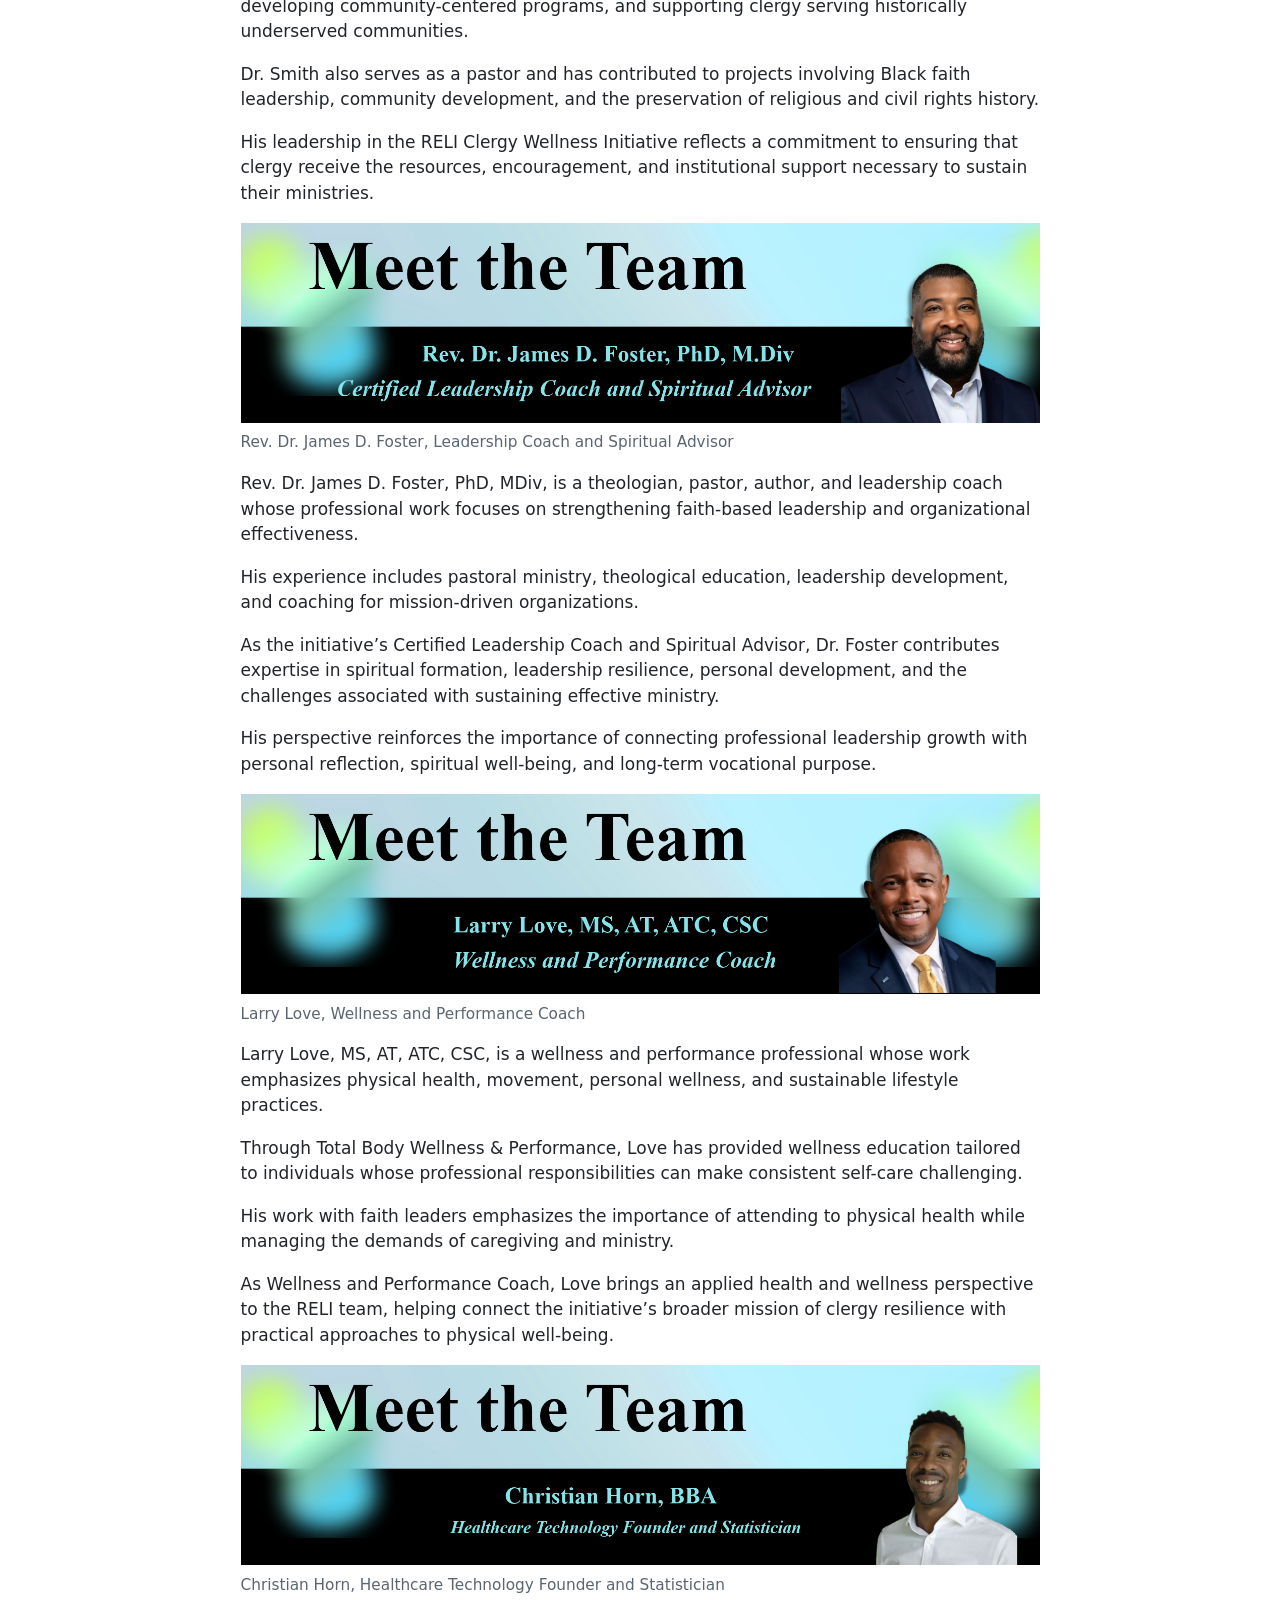
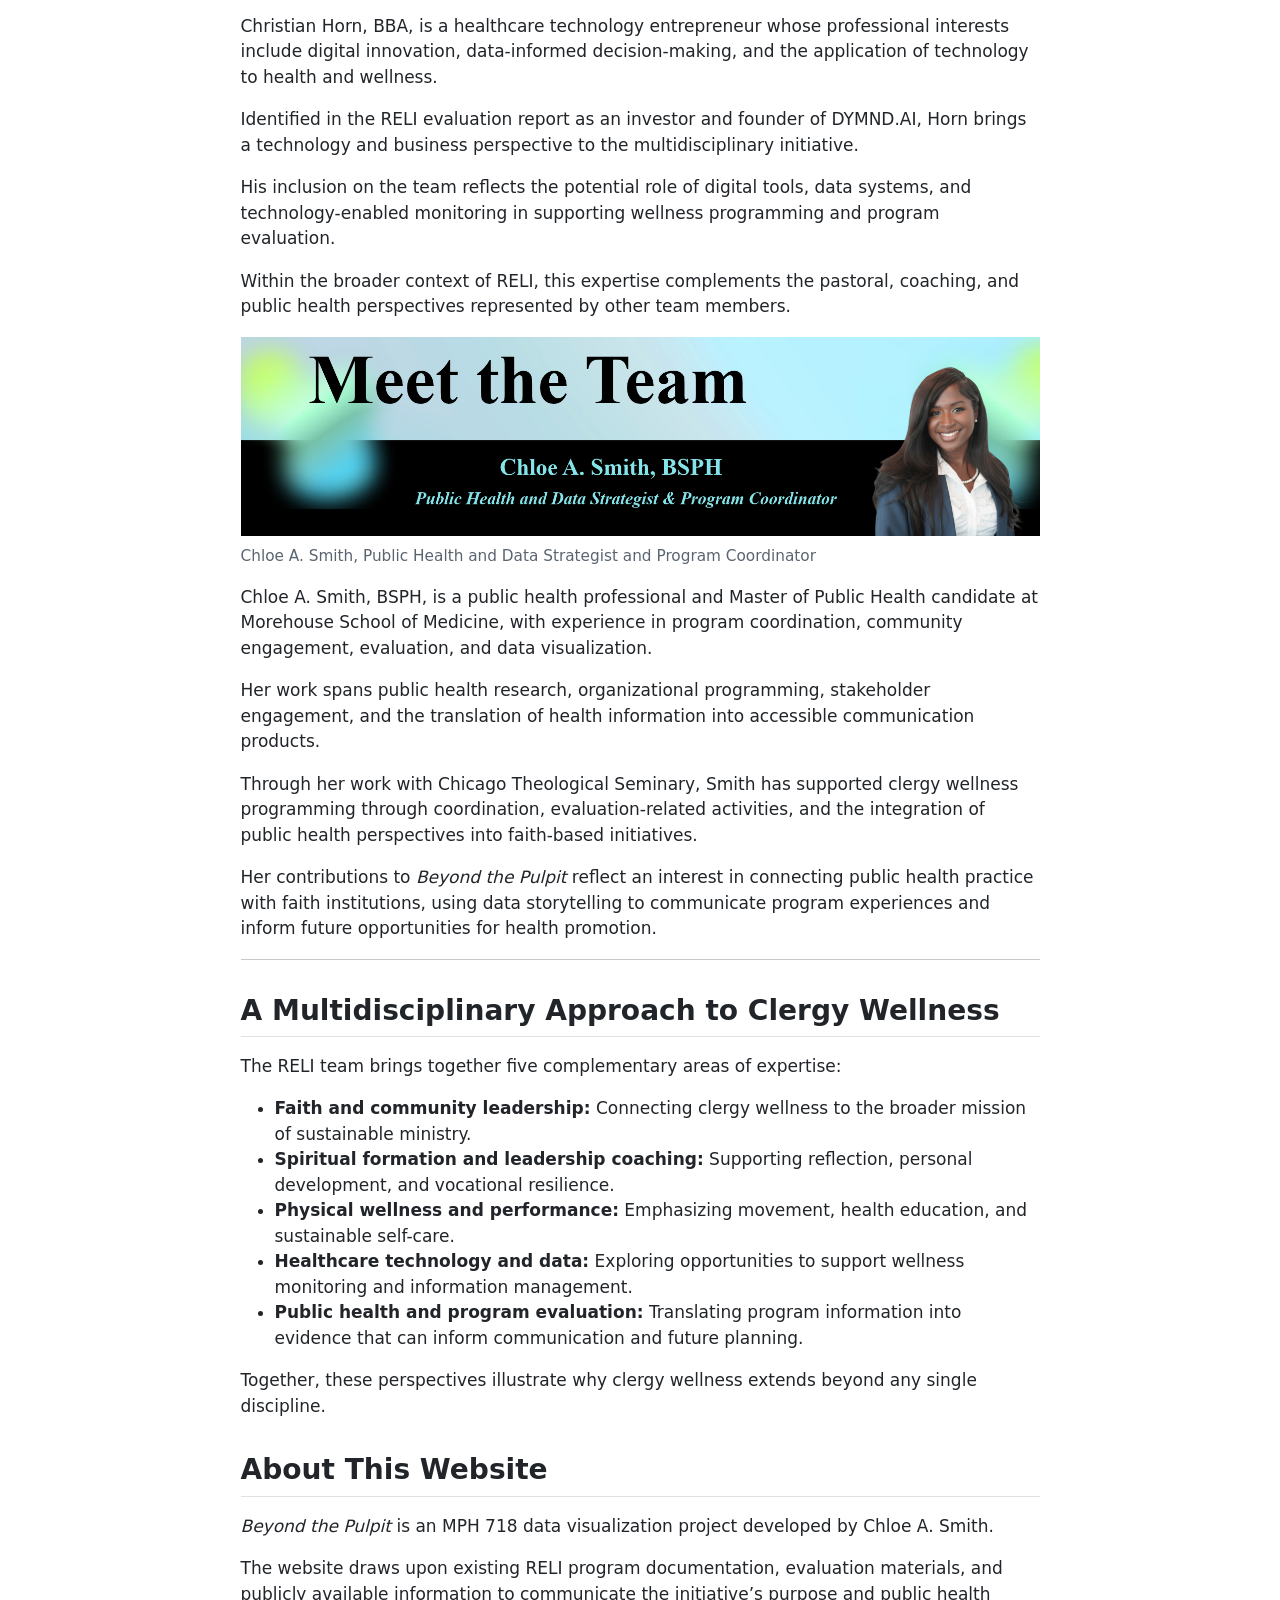
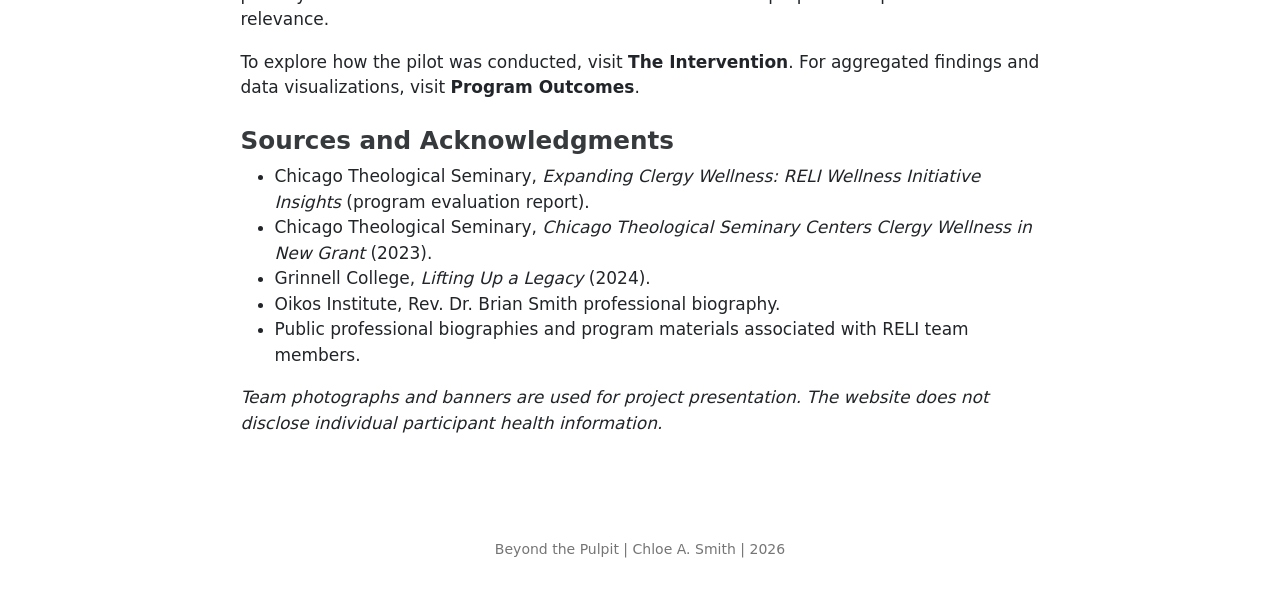
==== commit 7d1dfa9c: "Fix missing website images and correct file paths" ====
--- a/docs/about.html
+++ b/docs/about.html
@@ -142,7 +142,7 @@
 
 <div class="quarto-figure quarto-figure-center">
 <figure class="figure">
-<p><img src="./images/CSmith_RStudioFinal_MeettheTeamAll.png" class="img-fluid figure-img" style="width:100.0%"></p>
+<p><img src="./Images/CSmith_RStudioFinal_MeettheTeamAll.png" class="img-fluid figure-img" style="width:100.0%"></p>
 <figcaption>Beyond the Pulpit: Meet the Team</figcaption>
 </figure>
 </div>
@@ -164,7 +164,7 @@
 <p>The initiative benefited from a multidisciplinary team whose expertise spans faith leadership, coaching, wellness, technology, and public health evaluation.</p>
 <div class="quarto-figure quarto-figure-center">
 <figure class="figure">
-<p><img src="./images/CSmith_RStudioFinal_MeettheTeamBrian.png" class="img-fluid figure-img" style="width:100.0%"></p>
+<p><img src="./Images/CSmith_RStudioFinal_MeettheTeamBrian.png" class="img-fluid figure-img" style="width:100.0%"></p>
 <figcaption>Rev.&nbsp;Dr.&nbsp;Brian E. Smith, Program Convenor and Director</figcaption>
 </figure>
 </div>
@@ -174,7 +174,7 @@
 <p>His leadership in the RELI Clergy Wellness Initiative reflects a commitment to ensuring that clergy receive the resources, encouragement, and institutional support necessary to sustain their ministries.</p>
 <div class="quarto-figure quarto-figure-center">
 <figure class="figure">
-<p><img src="./images/CSmith_RStudioFinal_MeettheTeamJames.png" class="img-fluid figure-img" style="width:100.0%"></p>
+<p><img src="./Images/CSmith_RStudioFinal_MeettheTeamJames.png" class="img-fluid figure-img" style="width:100.0%"></p>
 <figcaption>Rev.&nbsp;Dr.&nbsp;James D. Foster, Leadership Coach and Spiritual Advisor</figcaption>
 </figure>
 </div>
@@ -184,7 +184,7 @@
 <p>His perspective reinforces the importance of connecting professional leadership growth with personal reflection, spiritual well-being, and long-term vocational purpose.</p>
 <div class="quarto-figure quarto-figure-center">
 <figure class="figure">
-<p><img src="./images/CSmith_RStudioFinal_MeettheTeamLarry.png" class="img-fluid figure-img" style="width:100.0%"></p>
+<p><img src="./Images/CSmith_RStudioFinal_MeettheTeamLarry.png" class="img-fluid figure-img" style="width:100.0%"></p>
 <figcaption>Larry Love, Wellness and Performance Coach</figcaption>
 </figure>
 </div>
@@ -194,7 +194,7 @@
 <p>As Wellness and Performance Coach, Love brings an applied health and wellness perspective to the RELI team, helping connect the initiative’s broader mission of clergy resilience with practical approaches to physical well-being.</p>
 <div class="quarto-figure quarto-figure-center">
 <figure class="figure">
-<p><img src="./images/CSmith_RStudioFinal_MeettheTeamChristian.png" class="img-fluid figure-img" style="width:100.0%"></p>
+<p><img src="./Images/CSmith_RStudioFinal_MeettheTeamChristian.png" class="img-fluid figure-img" style="width:100.0%"></p>
 <figcaption>Christian Horn, Healthcare Technology Founder and Statistician</figcaption>
 </figure>
 </div>
@@ -204,7 +204,7 @@
 <p>Within the broader context of RELI, this expertise complements the pastoral, coaching, and public health perspectives represented by other team members.</p>
 <div class="quarto-figure quarto-figure-center">
 <figure class="figure">
-<p><img src="./images/CSmith_RStudioFinal_MeettheTeamChloe.png" class="img-fluid figure-img" style="width:100.0%"></p>
+<p><img src="./Images/CSmith_RStudioFinal_MeettheTeamChloe.png" class="img-fluid figure-img" style="width:100.0%"></p>
 <figcaption>Chloe A. Smith, Public Health and Data Strategist and Program Coordinator</figcaption>
 </figure>
 </div>
